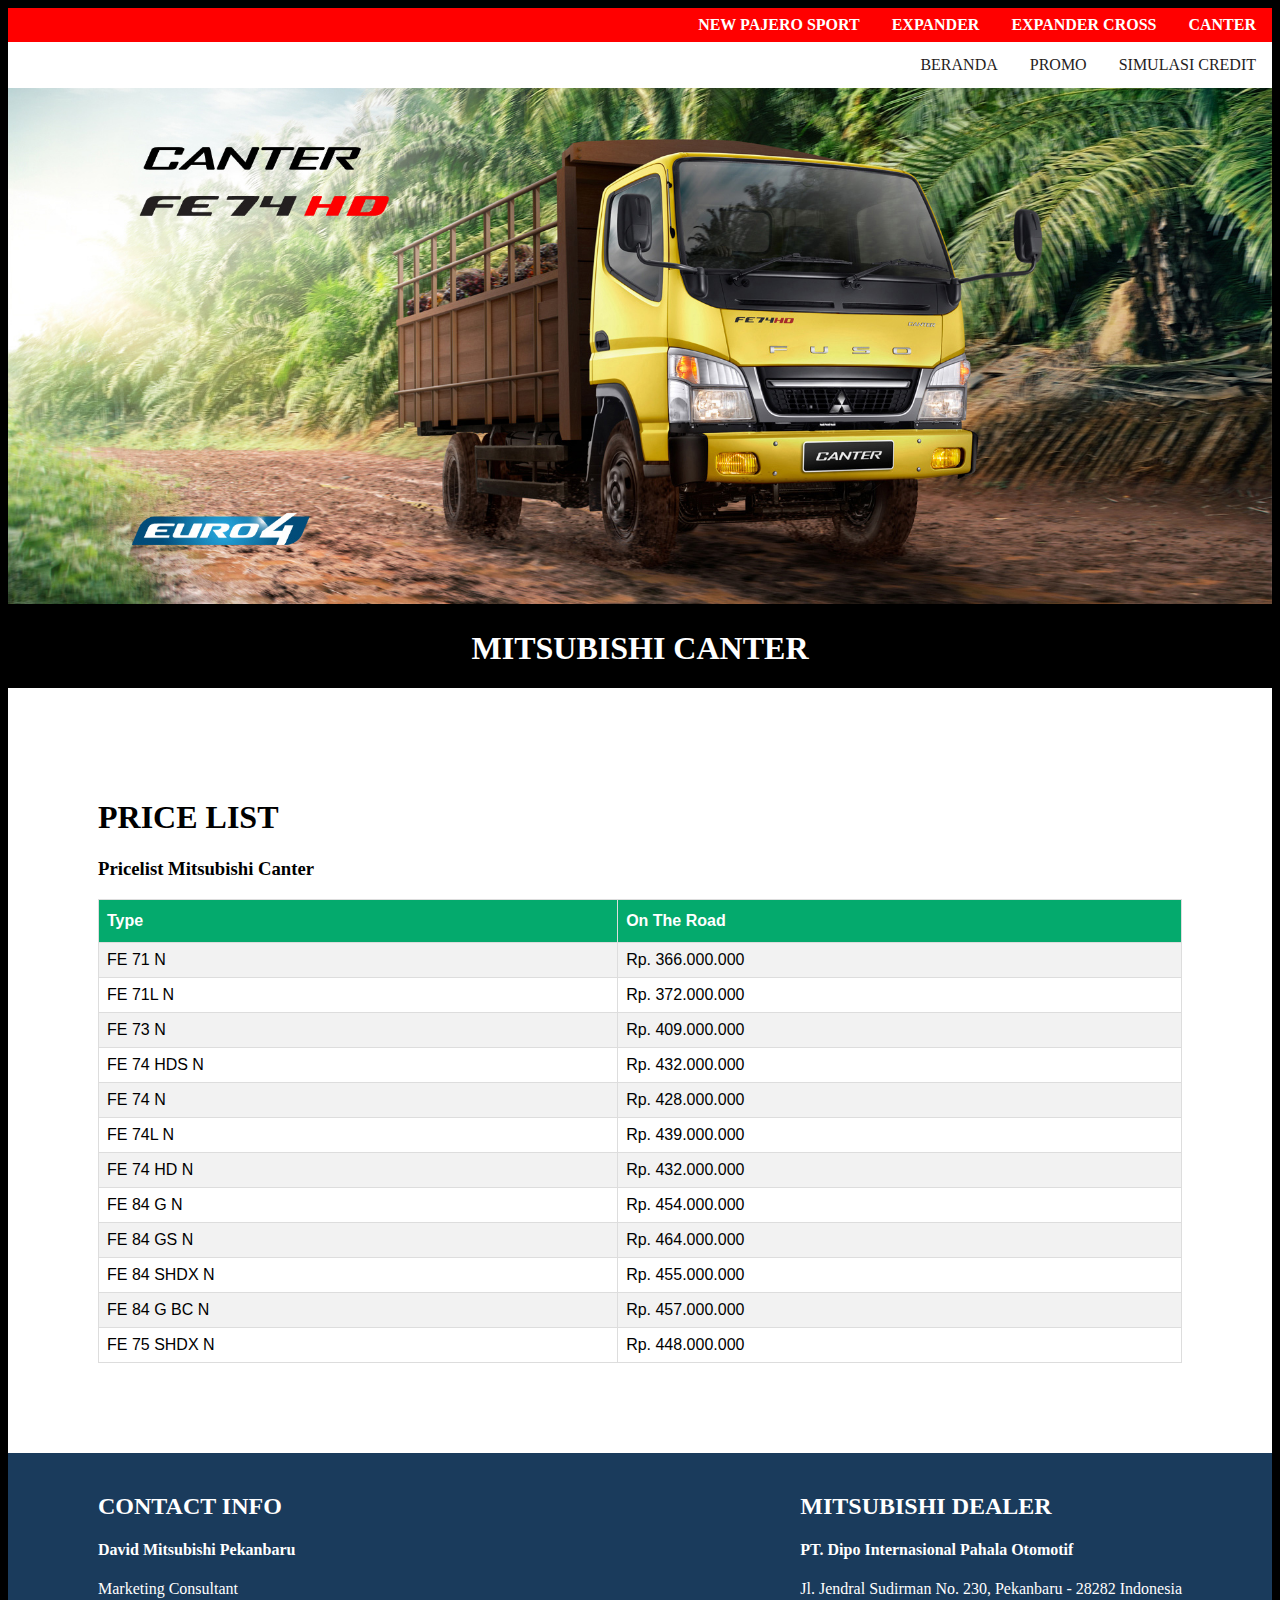
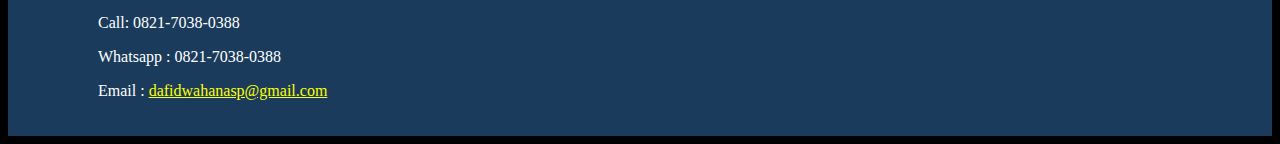
==== canter.html @ 88271144 "development landing page" ====
<!DOCTYPE html>
<html lang="en">
  <head>
    <meta charset="UTF-8" />
    <meta http-equiv="X-UA-Compatible" content="IE=edge" />
    <meta name="viewport" content="width=device-width, initial-scale=1.0" />
    <title>Mitsubishi</title>
    <link rel="stylesheet" href="./Asset/Style/PajeroSport.css" />
  </head>
  <body>
    <nav>
        <div class="nav1">
            <ul>
              <li>
                <li style="float: right"><a href="/canter.html">CANTER</a></li>
                  <li style="float: right"><a href="/XpanderSport.html">EXPANDER CROSS</a></li>
                  <li style="float: right"><a href="/Xpander.html">EXPANDER</a></li>
                  <li style="float: right"><a href="/PajeroSport.html">NEW PAJERO SPORT</a></li>
              </li>
            </ul>
        </div>
        <div class="nav2">
            <ul>
              <li>
                  <li style="float: right"><a href="http://wa.me//6282170380388">SIMULASI CREDIT</a></li>
                  <li style="float: right"><a href="/Promo.html">PROMO</a></li>
                  <li style="float: right"><a href="/home.html">BERANDA</a></li>
              </li>
            </ul>
        </div>
    </nav>
    <div class="container">
      <div class="pajeroBanner">
        <img src="./Asset/Image/Colt-Diesel-Banner.jpg" alt="">
      </div>
      <div class="hero">
        <h1 class="mican">MITSUBISHI CANTER</h1>
        <div class="priceList">
          <h1>PRICE LIST</h1>
          
<table id="customers">
  <h3>Pricelist Mitsubishi Canter</h3>
  <tr>
    <th>Type</th>
    <th>On The Road</th>
  </tr>
  <tr>
    <td>FE 71 N</td>
    <td>Rp. 366.000.000</td>
  </tr>
  <tr>
    <td>FE 71L N</td>
    <td>Rp. 372.000.000</td>
  </tr>
  <tr>
    <td>FE 73 N</td>
    <td>Rp. 409.000.000</td>
  </tr>
  <tr>
    <td>FE 74 HDS N</td>
    <td>Rp. 432.000.000</td>
  </tr>
  <tr>
    <td>FE 74 N</td>
    <td>Rp. 428.000.000</td>
  </tr>
  <tr>
    <td>FE 74L N</td>
    <td>Rp. 439.000.000</td>
  </tr>
  <tr>
    <td>FE 74 HD N</td>
    <td>Rp. 432.000.000</td>
  </tr>
  <tr>
    <td>FE 84 G N</td>
    <td>Rp. 454.000.000</td>
  </tr>
  <tr>
    <td>FE 84 GS N</td>
    <td>Rp. 464.000.000</td>
  </tr>
  <tr>
    <td>FE 84 SHDX N</td>
    <td>Rp. 455.000.000</td>
  </tr>
  <tr>
    <td>FE 84 G BC N</td>
    <td>Rp. 457.000.000</td>
  </tr>
  <tr>
    <td>FE 75 SHDX N</td>
    <td>Rp. 448.000.000</td>
  </tr>
</table>

        </div>
      </div>
    </div>
    <footer>
      <div class="contact">
          <h2>CONTACT INFO</h2>
          <h4>David Mitsubishi Pekanbaru</h4>
          <p>Marketing Consultant</p>
          <p>Call: 0821-7038-0388</p>
          <p>Whatsapp : 0821-7038-0388</p>
          <p>Email : <a href="mailto:hege@example.com">dafidwahanasp@gmail.com</a></p>
      </div>
      <div class="dealer">
          <h2>MITSUBISHI DEALER</h2>
          <h4>PT. Dipo Internasional Pahala Otomotif</h4>
          <p>Jl. Jendral Sudirman No. 230, Pekanbaru - 28282 Indonesia</p>
      </div>
  </footer>
  </body>
</html>
---- Asset/Style/PajeroSport.css ----
body {
  background-color: black;
}

.nav1 {
  background-color: red;
}

.nav1 ul {
  list-style-type: none;
  margin: 0;
  overflow: hidden;
}

.nav1 li:last-child {
  border-right: none;
}

.nav1 li a {
  display: block;
  color: white;
  text-align: center;
  padding: 8px 16px;
  text-decoration: none;
  font-weight: 800;
}

.nav1 li a:hover:not(.active) {
  color: rgb(37, 28, 28);
}

.nav2 ul {
  list-style-type: none;
  margin: 0;
  overflow: hidden;
  background-color: white;
}

.nav2 li:last-child {
  border-right: none;
}

.nav2 li a {
  display: block;
  color: rgb(37, 28, 28);
  text-align: center;
  padding: 14px 16px;
  text-decoration: none;
}

.nav2 li a:hover:not(.active) {
  /* background-color: #111; */
  color: #ff0000;
}

.active {
  background-color: #04aa6d;
}

.bag1 {
  display: flex;
  color: white;
  justify-content: space-between;
  flex-direction: row;
  padding: 90px;
}

.bag1 img {
  width: 300px;
  height: 320px;
  padding-right: 80px;
  border-radius: 5%;
}

.pagebag1 p {
  width: 80%;
}

.pagebag1 h3 {
  color: #ff0000;
}

.bag2 {
  color: white;
  text-align: center;
}

.bag3 {
  margin: 90px;
  color: white;
}

.bag3page1 {
  display: flex;
  justify-content: space-between;
  /* flex-direction: column; */
}

/* .bag3page1 img {
    width: 60%;
  } */

.bag3page2 {
  display: flex;
  padding-top: 50px;
  /* justify-content: space-around; */
  /* flex-direction: row; */
}

.bag3page2 img {
  width: 40%;
}

.canterFE74 {
  width: 60%;
}

.newPajeroSport {
  width: 84%;
}

.canterFE75 {
  width: 70%;
}

footer {
  padding: 20px 90px 20px 90px;
  background-color: rgb(26, 59, 92);
  display: flex;
  justify-content: space-between;
}

.contact a {
  color: yellow;
}

.contact {
  color: white;
}

.dealer {
  color: white;
}

.pajeroBanner img {
  width: 100%;
}

.mican {
  color: white;
  text-align: center;
}

.priceList {
  background-color: white;
  padding: 90px;
  color: black;
}

#customers {
  font-family: Arial, Helvetica, sans-serif;
  border-collapse: collapse;
  width: 100%;
}

#customers td,
#customers th {
  border: 1px solid #ddd;
  padding: 8px;
}

#customers tr:nth-child(even) {
  background-color: #f2f2f2;
}

#customers tr:hover {
  background-color: #ddd;
}

#customers th {
  padding-top: 12px;
  padding-bottom: 12px;
  text-align: left;
  background-color: #04aa6d;
  color: white;
}
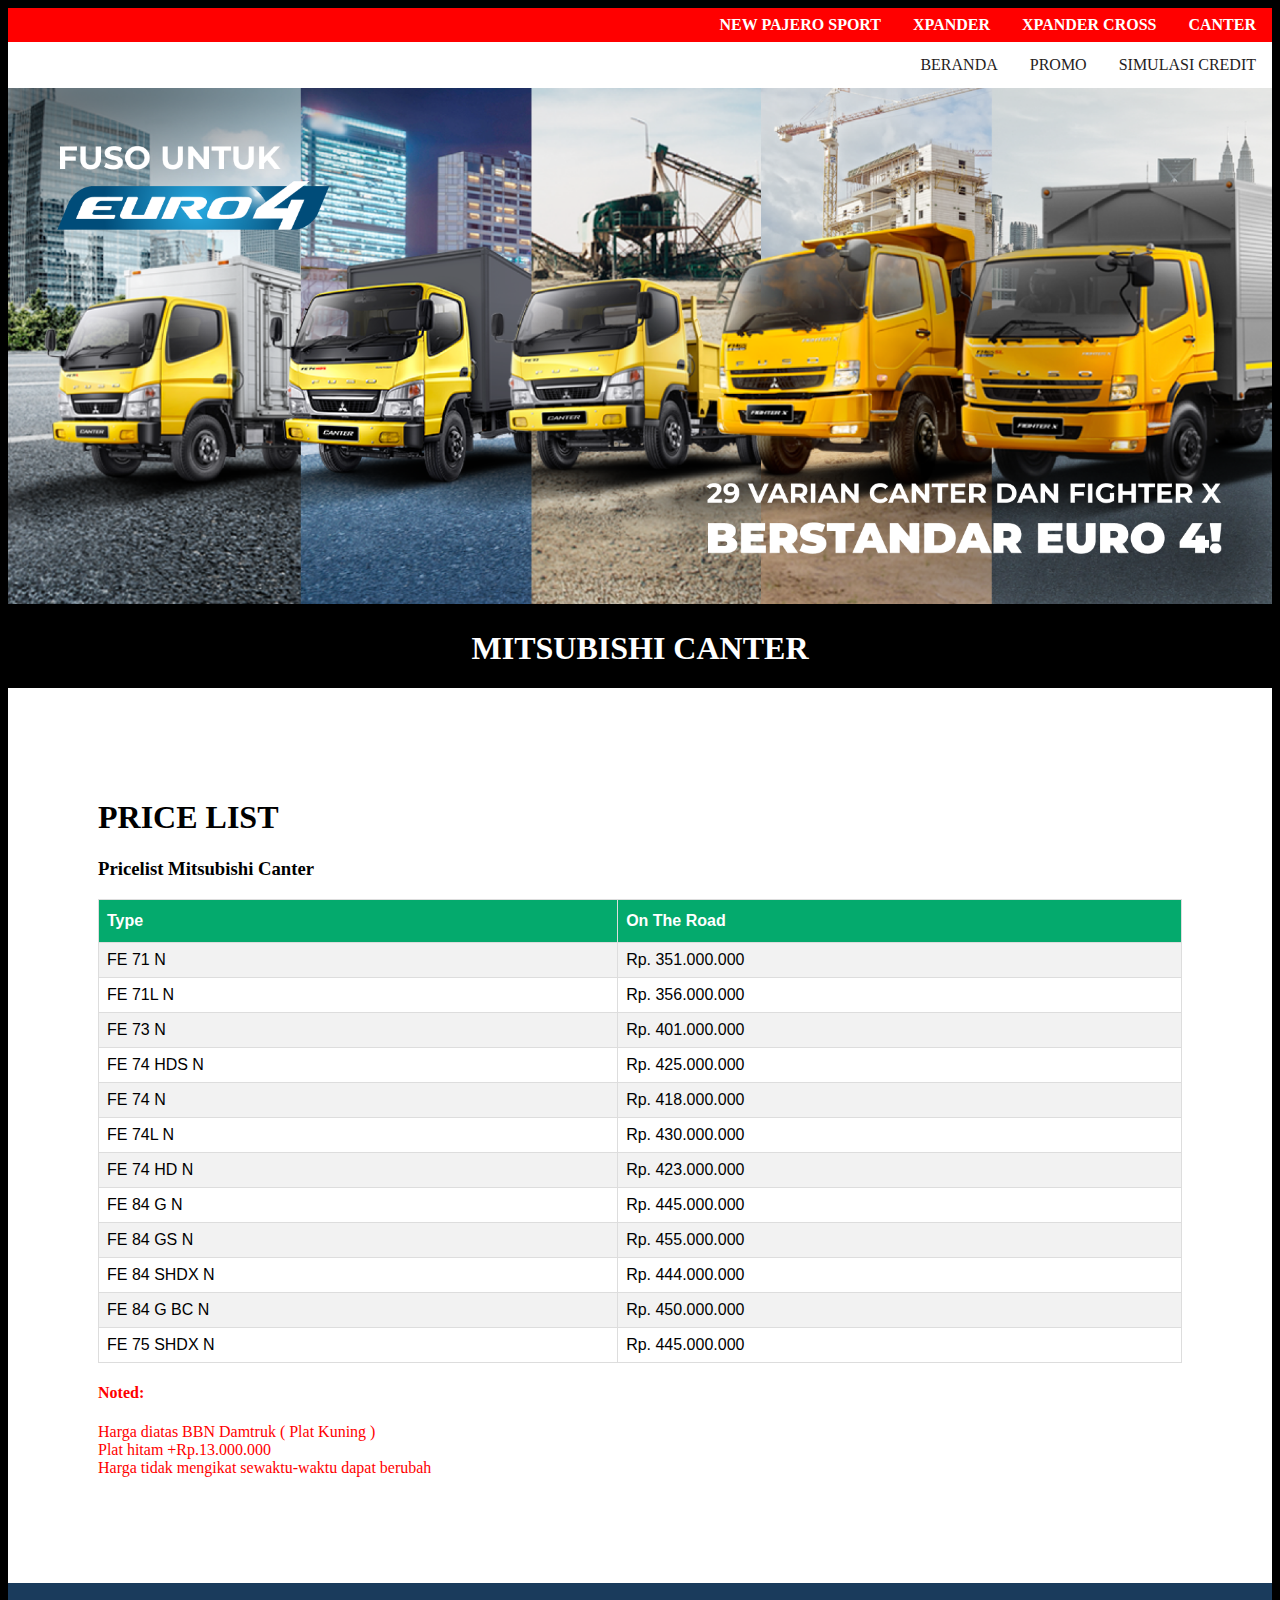
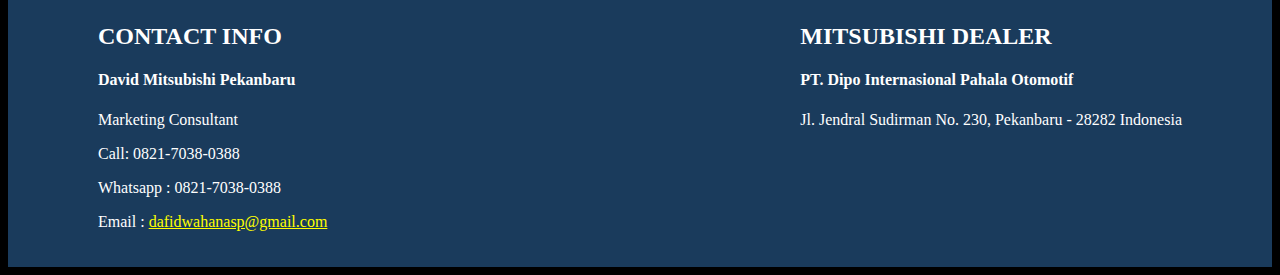
==== commit 78091e4c: "update banner product" ====
--- a/canter.html
+++ b/canter.html
@@ -13,8 +13,8 @@
             <ul>
               <li>
                 <li style="float: right"><a href="/canter.html">CANTER</a></li>
-                  <li style="float: right"><a href="/XpanderSport.html">EXPANDER CROSS</a></li>
-                  <li style="float: right"><a href="/Xpander.html">EXPANDER</a></li>
+                  <li style="float: right"><a href="/XpanderSport.html">XPANDER CROSS</a></li>
+                  <li style="float: right"><a href="/Xpander.html">XPANDER</a></li>
                   <li style="float: right"><a href="/PajeroSport.html">NEW PAJERO SPORT</a></li>
               </li>
             </ul>
@@ -31,7 +31,7 @@
     </nav>
     <div class="container">
       <div class="pajeroBanner">
-        <img src="./Asset/Image/Colt-Diesel-Banner.jpg" alt="">
+        <img src="./Asset/Image/canterNew.png" alt="">
       </div>
       <div class="hero">
         <h1 class="mican">MITSUBISHI CANTER</h1>
@@ -46,53 +46,59 @@
   </tr>
   <tr>
     <td>FE 71 N</td>
-    <td>Rp. 366.000.000</td>
+    <td>Rp. 351.000.000</td>
   </tr>
   <tr>
     <td>FE 71L N</td>
-    <td>Rp. 372.000.000</td>
+    <td>Rp. 356.000.000</td>
   </tr>
   <tr>
     <td>FE 73 N</td>
-    <td>Rp. 409.000.000</td>
+    <td>Rp. 401.000.000</td>
   </tr>
   <tr>
     <td>FE 74 HDS N</td>
-    <td>Rp. 432.000.000</td>
+    <td>Rp. 425.000.000</td>
   </tr>
   <tr>
     <td>FE 74 N</td>
-    <td>Rp. 428.000.000</td>
+    <td>Rp. 418.000.000</td>
   </tr>
   <tr>
     <td>FE 74L N</td>
-    <td>Rp. 439.000.000</td>
+    <td>Rp. 430.000.000</td>
   </tr>
   <tr>
     <td>FE 74 HD N</td>
-    <td>Rp. 432.000.000</td>
+    <td>Rp. 423.000.000</td>
   </tr>
   <tr>
     <td>FE 84 G N</td>
-    <td>Rp. 454.000.000</td>
+    <td>Rp. 445.000.000</td>
   </tr>
   <tr>
     <td>FE 84 GS N</td>
-    <td>Rp. 464.000.000</td>
+    <td>Rp. 455.000.000</td>
   </tr>
   <tr>
     <td>FE 84 SHDX N</td>
-    <td>Rp. 455.000.000</td>
+    <td>Rp. 444.000.000</td>
   </tr>
   <tr>
     <td>FE 84 G BC N</td>
-    <td>Rp. 457.000.000</td>
+    <td>Rp. 450.000.000</td>
   </tr>
   <tr>
     <td>FE 75 SHDX N</td>
-    <td>Rp. 448.000.000</td>
+    <td>Rp. 445.000.000</td>
   </tr>
 </table>
+<h4 style="color: red;">Noted:</h4>
+<p style="color: red;">
+  Harga diatas BBN Damtruk ( Plat Kuning )<br>
+  Plat hitam +Rp.13.000.000</br>
+  Harga tidak mengikat sewaktu-waktu dapat berubah
+</p>
 
         </div>
       </div>
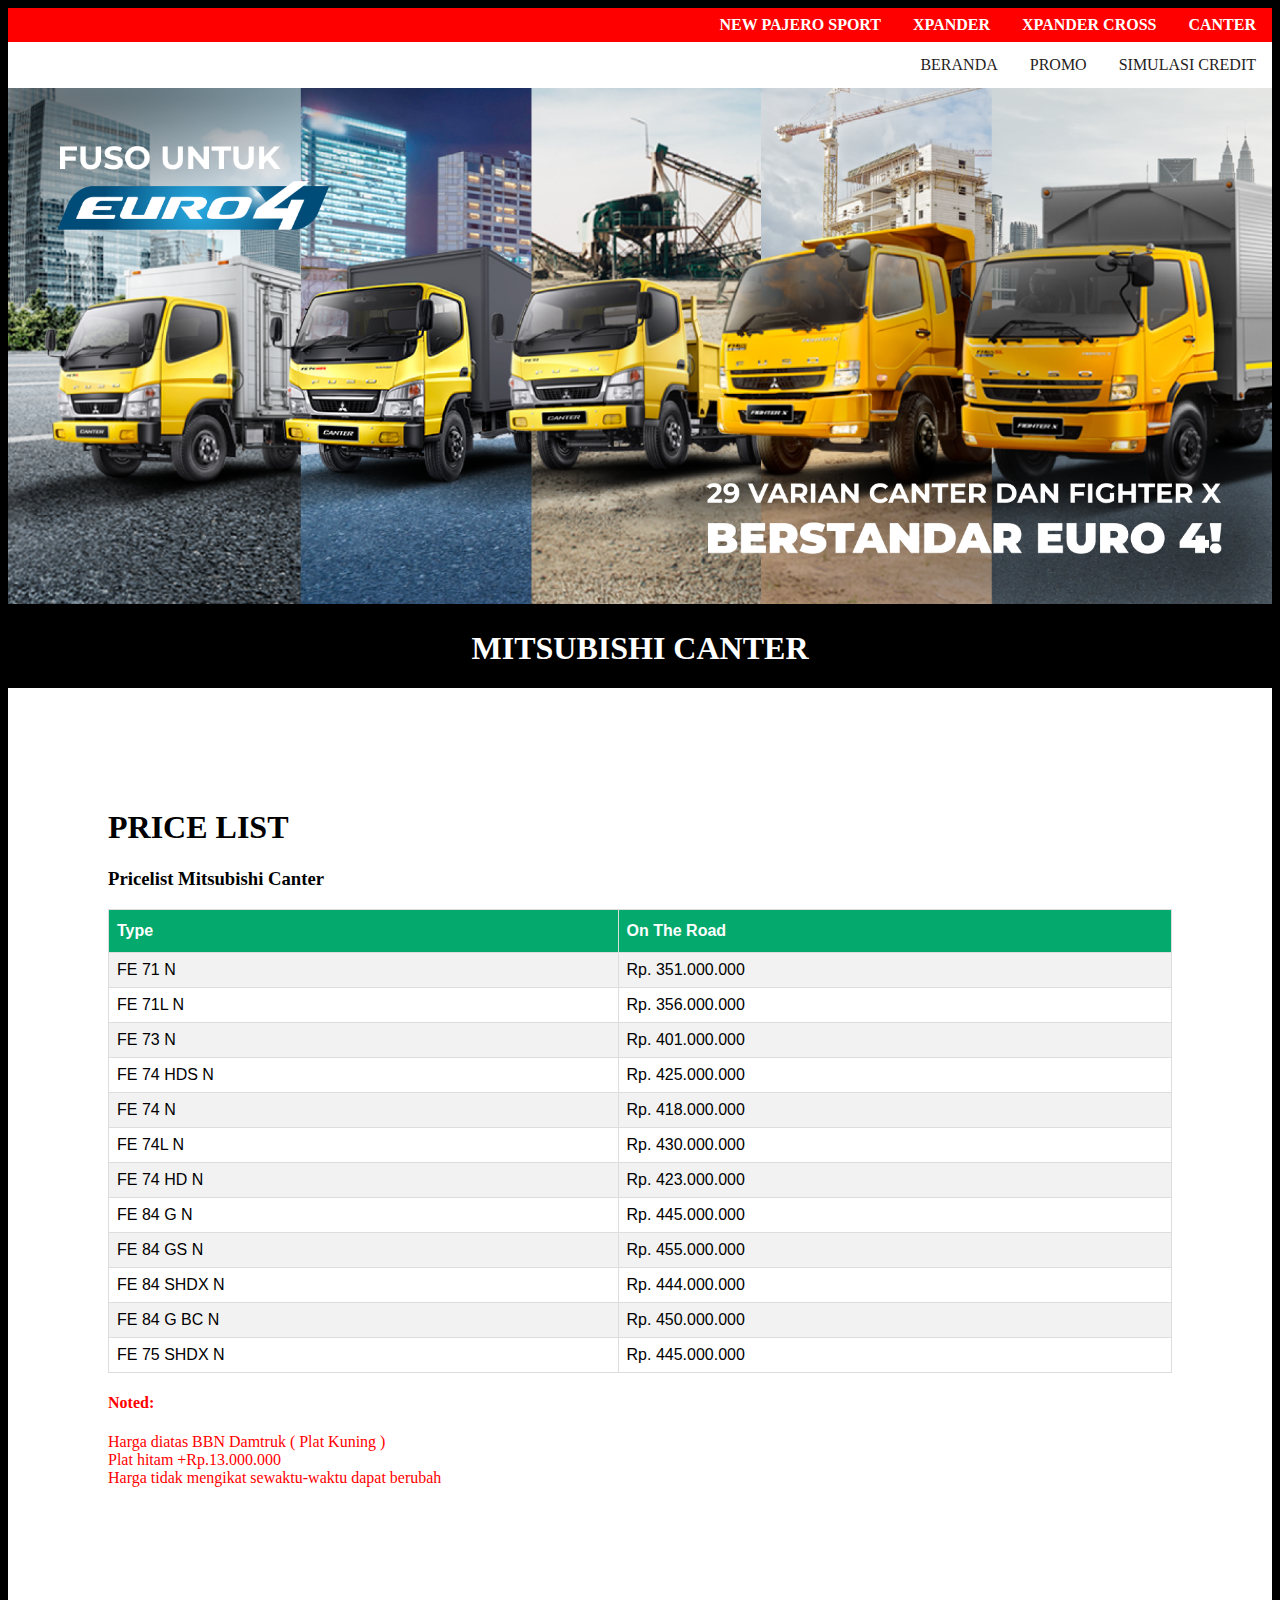
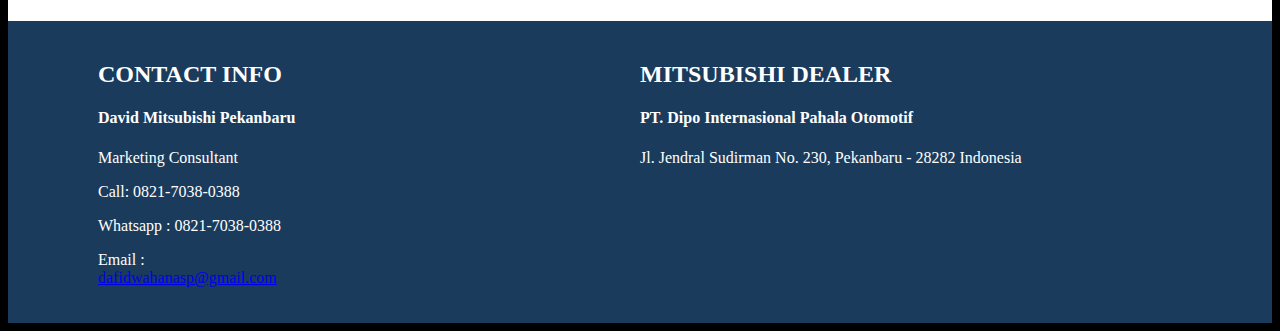
==== commit 72779d42: "mistsubishi" ====
--- a/canter.html
+++ b/canter.html
@@ -12,10 +12,10 @@
         <div class="nav1">
             <ul>
               <li>
-                <li style="float: right"><a href="/canter.html">CANTER</a></li>
-                  <li style="float: right"><a href="/XpanderSport.html">XPANDER CROSS</a></li>
-                  <li style="float: right"><a href="/Xpander.html">XPANDER</a></li>
-                  <li style="float: right"><a href="/PajeroSport.html">NEW PAJERO SPORT</a></li>
+                <li style="float: right"><a href="canter.html">CANTER</a></li>
+                  <li style="float: right"><a href="XpanderSport.html">XPANDER CROSS</a></li>
+                  <li style="float: right"><a href="Xpander.html">XPANDER</a></li>
+                  <li style="float: right"><a href="PajeroSport.html">NEW PAJERO SPORT</a></li>
               </li>
             </ul>
         </div>
@@ -23,8 +23,8 @@
             <ul>
               <li>
                   <li style="float: right"><a href="http://wa.me//6282170380388">SIMULASI CREDIT</a></li>
-                  <li style="float: right"><a href="/Promo.html">PROMO</a></li>
-                  <li style="float: right"><a href="/home.html">BERANDA</a></li>
+                  <li style="float: right"><a href="Promo.html">PROMO</a></li>
+                  <li style="float: right"><a href="home.html">BERANDA</a></li>
               </li>
             </ul>
         </div>
@@ -93,12 +93,13 @@
     <td>Rp. 445.000.000</td>
   </tr>
 </table>
-<h4 style="color: red;">Noted:</h4>
-<p style="color: red;">
+<h4 class="noted" style="color: red;">Noted:</h4>
+<p  class= "noted" style="color: red;">
   Harga diatas BBN Damtruk ( Plat Kuning )<br>
   Plat hitam +Rp.13.000.000</br>
   Harga tidak mengikat sewaktu-waktu dapat berubah
 </p>
+<br>
 
         </div>
       </div>
--- a/Asset/Style/PajeroSport.css
+++ b/Asset/Style/PajeroSport.css
@@ -128,10 +128,13 @@
   background-color: rgb(26, 59, 92);
   display: flex;
   justify-content: space-between;
+  display: grid;
+  grid-template-columns: repeat(auto-fit, minmax(200px, 1fr));
 }
 
 .contact a {
-  color: yellow;
+  display: grid;
+  grid-template-columns: repeat(auto-fit, minmax(200px, 1fr));
 }
 
 .contact {
@@ -153,7 +156,7 @@
 
 .priceList {
   background-color: white;
-  padding: 90px;
+  padding: 100px;
   color: black;
 }
 
@@ -184,3 +187,114 @@
   background-color: #04aa6d;
   color: white;
 }
+
+/* responsive */
+
+@media only screen and (max-width: 1200px) {
+  /*Tablets [601px -> 1200px]*/
+  .nav2 {
+    order: inherit;
+    grid-template-columns: 1fr;
+  }
+}
+
+@media only screen and (max-width: 600px) {
+  /*Big smartphones [426px -> 600px]*/
+  body {
+    width: auto;
+    margin: 0;
+    padding: 0;
+  }
+  .nav1 li {
+    font-size: 6px;
+    padding: 0;
+    margin: 0;
+    display: grid;
+  }
+  .nav2 li {
+    margin: 0;
+    padding: 0;
+    font-size: 8px;
+    display: flex;
+  }
+  .navDown {
+    display: flex;
+    justify-content: space-between;
+  }
+  .navDown img {
+    display: none;
+  }
+
+  h3 {
+    text-align: center;
+  }
+
+  .noted {
+    padding-left: 10px;
+    text-align: left;
+  }
+
+  .priceList {
+    padding: 0px;
+    color: black;
+    text-align: center;
+  }
+
+  .pajeroBanner {
+    width: auto;
+  }
+
+  .table {
+    display: grid;
+    max-width: 0.3rem;
+  }
+  .mican {
+    font-size: medium;
+  }
+  .priceList h1 {
+    font-size: x-large;
+    padding-top: 20px;
+  }
+  .contact a {
+    color: yellow;
+  }
+  tr,
+  td {
+    text-align: left;
+  }
+  tr {
+    font-size: medium;
+  }
+  td {
+    font-size: small;
+  }
+
+  /* #customers {
+    /* width: 135px; */
+  /* width: auto;
+    margin: 0;
+    display: flex; */
+  /* display: block; */
+  /* overflow-x: auto;
+    padding-right: 500px;
+    float: left;
+    text-transform: uppercase; */
+  /* } */
+  */
+
+  /* .tabel {
+    width: auto;
+    margin: 0;
+    padding: 0;
+    justify-content: center;
+  } */
+
+  footer {
+    display: grid;
+    grid-template-columns: repeat(auto-fit, minmax(200px, 1fr));
+  }
+}
+
+@media only screen and (max-width: 425px) {
+  /*Small smartphones [325px -> 425px]*/
+}
